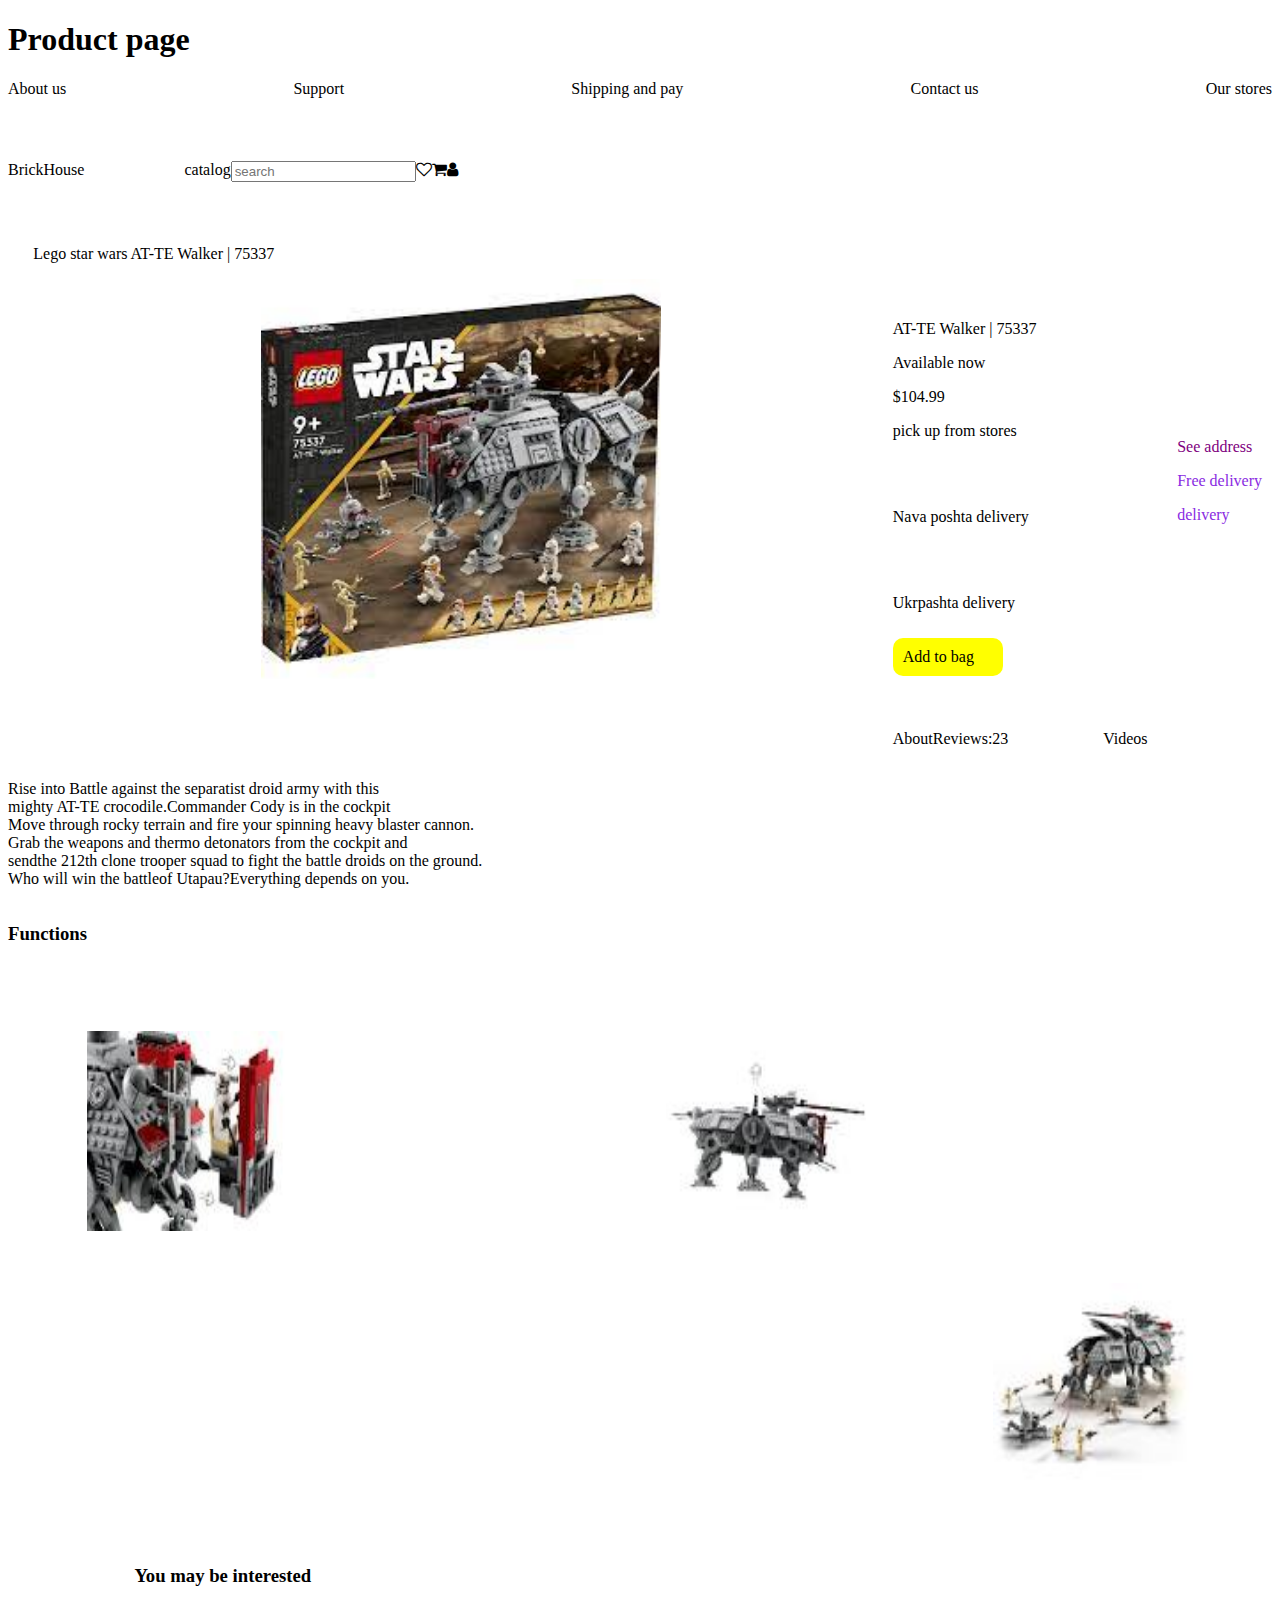
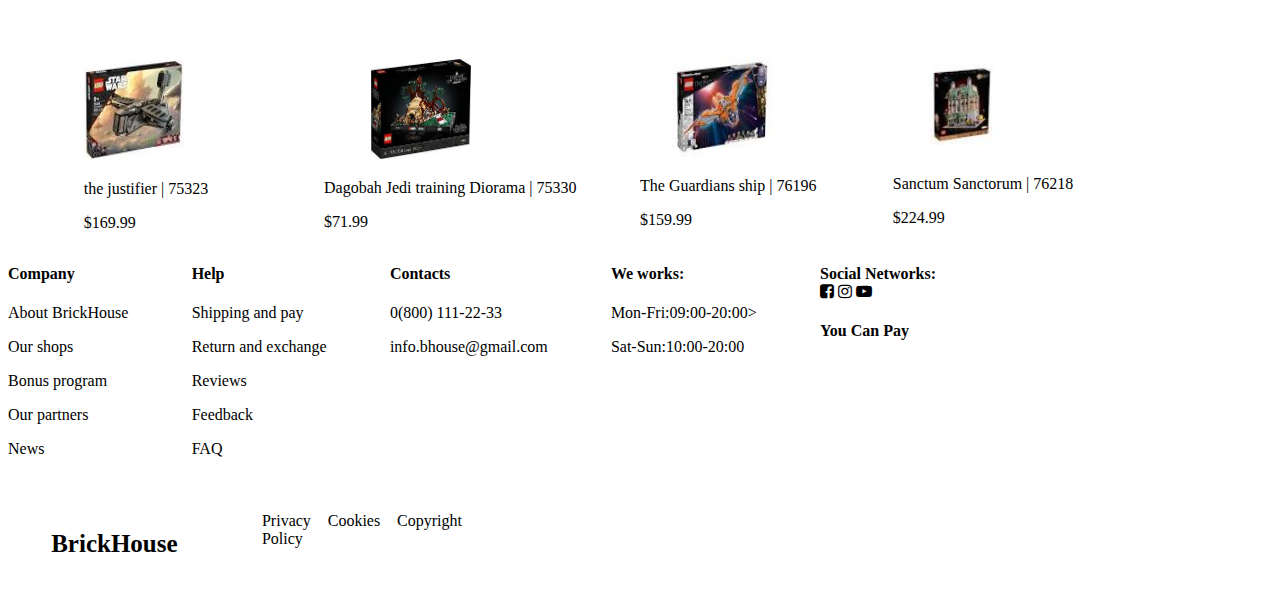
==== product1.html @ 44573a8c "changes" ====
<!DOCTYPE html>
<html lang="en">
<head>
    <meta charset="UTF-8">
    <meta http-equiv="X-UA-Compatible" content="IE=edge">
    <meta name="viewport" content="width=device-width, initial-scale=1.0">
    <title>Document</title>
    <link rel="stylesheet" href="style2.css">
    <link rel="stylesheet" href="https://cdnjs.cloudflare.com/ajax/libs/font-awesome/4.7.0/css/font-awesome.min.css">
</head>
<body>
    <h1>Product page</h1>
    <nav class="nav">

<li>About us</li>
<li>Support</li>
<li>Shipping and pay</li>
<li>Contact us</li>
<li>Our stores</li>

 </nav>

<div class="second">
    <li id="BrickHouse" >BrickHouse</li>
<li id="catalog" >catalog</li>
<input type="text" placeholder="search">
<i class="fa fa-heart-o" aria-hidden="true"></i>
<i class="fa fa-shopping-cart" aria-hidden="true"></i>
<i class="fa fa-user" aria-hidden="true"></i>

</div>

<div>
<p id="star">Lego star wars AT-TE Walker | 75337</p>

<img id="pdt1" src="images/Walker.jpeg" alt="picture">
<div id="P1">
<p>AT-TE Walker | 75337</p>

<p>Available now</p>
<p>$104.99</p>


</div>

</div>

<div class="oneside">
<p>pick up from stores</p> 
<br>
<br>
<p>Nava poshta delivery</p>  
<br>
<br>
<p>Ukrpashta delivery</p>  

<!-- <div id="all3"> -->
<p class="see">See address</p>

<p id="free">Free delivery</p>

<p id="delivery">delivery</p>
<p class="bag">Add to bag </p>
<!-- </div> -->

</div>
<!-- <p id="bag">Add to bag </p> -->
<!-- <p id="bag">Add to bag </p> -->

<div id="layer1">
<p>About</p> 
 <p>Reviews:23</p>
 <p id="videos"> Videos</p>
 <!-- <p id="bag">Add to bag </p> -->
</div>
<!-- <p id="bag">Add to bag </p> -->

<p>Rise into Battle against the 
    separatist droid army with this
    <br>
     mighty AT-TE crocodile.Commander
      Cody is in the cockpit
      <br>
    Move through rocky terrain and fire your 
    spinning heavy blaster cannon.
    <br>
Grab the weapons and thermo detonators
 from the cockpit and
 <br>
  sendthe 212th clone
trooper squad to fight the battle droids 
on the ground.
<br>
Who will win the 
battleof Utapau?Everything depends on you.</p>

<div class="top3">
<h3>Functions</h3>
<img id="pdt2" src="images/product2.jpeg" alt="picture">
<img id="pdt3" src="images/product3.jpeg" alt="picture">
<img id="pdt4" src="images/product4.jpeg" alt="picture">
</div>

<div>

    <div class="setlast">
<h3>You may be interested</h3>
<div id="pd1">
<img id="pdt5" src="images/product5.jpeg" alt="picture">
<p>the justifier | 75323</p>
<p>$169.99</p>
</div>
</div>

<div id="pd2">
<img id="pdt8" src="images/dagobah.jpeg" alt="picture">
<p>Dagobah Jedi training Diorama | 75330</p>
<p>$71.99</p>
</div>

<div id="pd3">
<img id="pdt7" src="images/product7.jpeg" alt="picture">
<p>The Guardians ship | 76196</p>
<p>$159.99</p>
</div>

<div id="pd4">
<img id="pdt6" src="images/product6.jpeg" alt="picture">
<p>Sanctum Sanctorum  | 76218</p>
<p>$224.99</p>
</div>

</div>

<div class="footer">
<div>
<h4>Company</h4>
<p>About BrickHouse</p>
<p>Our shops</p>
<p>Bonus program</p>
<p>Our partners</p>
<p>News</p>
</div>

<div class="help">
<h4>Help</h4>
 <p>Shipping and pay </p>
<p>Return and exchange</p>
<p>Reviews</p>
<p>Feedback</p>
<p>FAQ</p>
</div>

<div class="contact">
<h4>Contacts</h4>
<p>0(800) 111-22-33</p>
<p>info.bhouse@gmail.com</p>
</div>

<div class="works">
<h4>We works:</h4>
<p>Mon-Fri:09:00-20:00></p>
<p>Sat-Sun:10:00-20:00</p>
</div>

<div class="socials">
<h4>Social Networks:
    <br>
    <i class="fa fa-facebook-square" aria-hidden="true"></i>
    <i class="fa fa-instagram" aria-hidden="true"></i>
    <i class="fa fa-youtube-play" aria-hidden="true"></i>


    <h4>You Can Pay</h4>
</div>

<div class="House">
<h4 id="Bhouse">BrickHouse</h4>

<!-- <div id="lastlayer"> -->
<p id="policy" >Privacy Policy</p>
<p id="cookies">Cookies</p>
<p id="copy">Copyright</p>
<!-- </div> -->

</div>



</body>
</html>
---- style2.css ----
.nav{
    display: flex;
    list-style-type: none;
    justify-content: space-between;
}
.second{
    display: flex;
    list-style-type: none;
    margin-top: 5%;
}
#star{
    margin-left: 2%;
    margin-top: 5%;
}
#catalog{
    margin-left: 100px;
}
#layer1{
    margin-left: 70%;
    margin-top: 3%;
}
#pdt1{
    width: 400px;
    height: 400px;
margin-left: 20%;

}
#P1{
    margin-left: 70%;
    margin-top: -30%;
}

/* #bag{
    /* margin-left: 70%; */
    /* border-radius: 10px;
    width: 20px;
    height: 15px;
    margin-left: 5%; */
    /* margin-top: 15%; */
    /* display: flex; */ */
/* } */
#all3{
    margin-left: 70%;
margin-top: -50%;
} 
.see{ 
color: purple;
margin-left: 75%;
margin-top: -50%;

}
#free{
color: blueviolet;
margin-left: 75%;
}
#delivery{
    color: blueviolet;
    margin-left: 75%;
} 
.bag{
    margin-top: 30%;
border-radius: 10px;
background-color: yellow;
width: 90px;
padding: 10px 10px;
}
#videos{
    margin-left: 25%;
}

.oneside{
margin-left: 70%;
}
#layer1{
    display: flex;
}
.top3{
    display: flex;
    /* justify-content: space-between; */
}
#pdt2{
    width: 200px;
    height: 200px;
margin-top: 10%;
/* margin-left: 30%; */
}
#pdt3{
    width: 200px;
    height: 200px;
    margin-top: 10%;
    margin-left: 30%;
}
#pdt4{
    width: 200px;
    height: 200px;
    margin-top: 30%;
    margin-left: 10%;
}
#pdt5{
    width: 100px;
    height: 100px;
    /* margin-top: 10%; */
}
#pdt6{
    width: 100px;
    height: 100px;
    margin-left: 5%;
}
#pdt7{
    width: 100px;
    height: 100px;
    margin-left: 5%;
}
#pdt8{
    width: 100px;
    height: 100px;
    margin-left: 5%;
}
.setlast{
    margin-top: 5%;
    margin-left: 10%;
    display: flex;
}
.footer{
    display: flex;
}
.help{
    margin-left: 5%;
}
.contact{
    margin-left: 5%;
}
.works{
    margin-left: 5%;
}
.socials{
    margin-left: 5%;
}
.House{
    margin-left: -70%;
    display: flex;
    margin-top: 20%;
}
#policy{
    margin-left: 25%;
    /* display: flex; */
    /* margin-top: -1%; */
}
#cookies{
    margin-left: 5%;
    
}
#copy{
    margin-left: 5%;
}
#Bhouse{
    font-size: 25px;
}
/* #lastlayer{
    margin-top: 1%;
} */
#pd1{
    margin-top: 10%;
    margin-left: -20%;
}
#pd2{
    margin-left: 25%;
    margin-top: -15%;
}
#pd3{
    margin-left: 50%;
    margin-top: -15%;
}
#pd4{
    margin-left: 70%;
    margin-top: -15%;
}
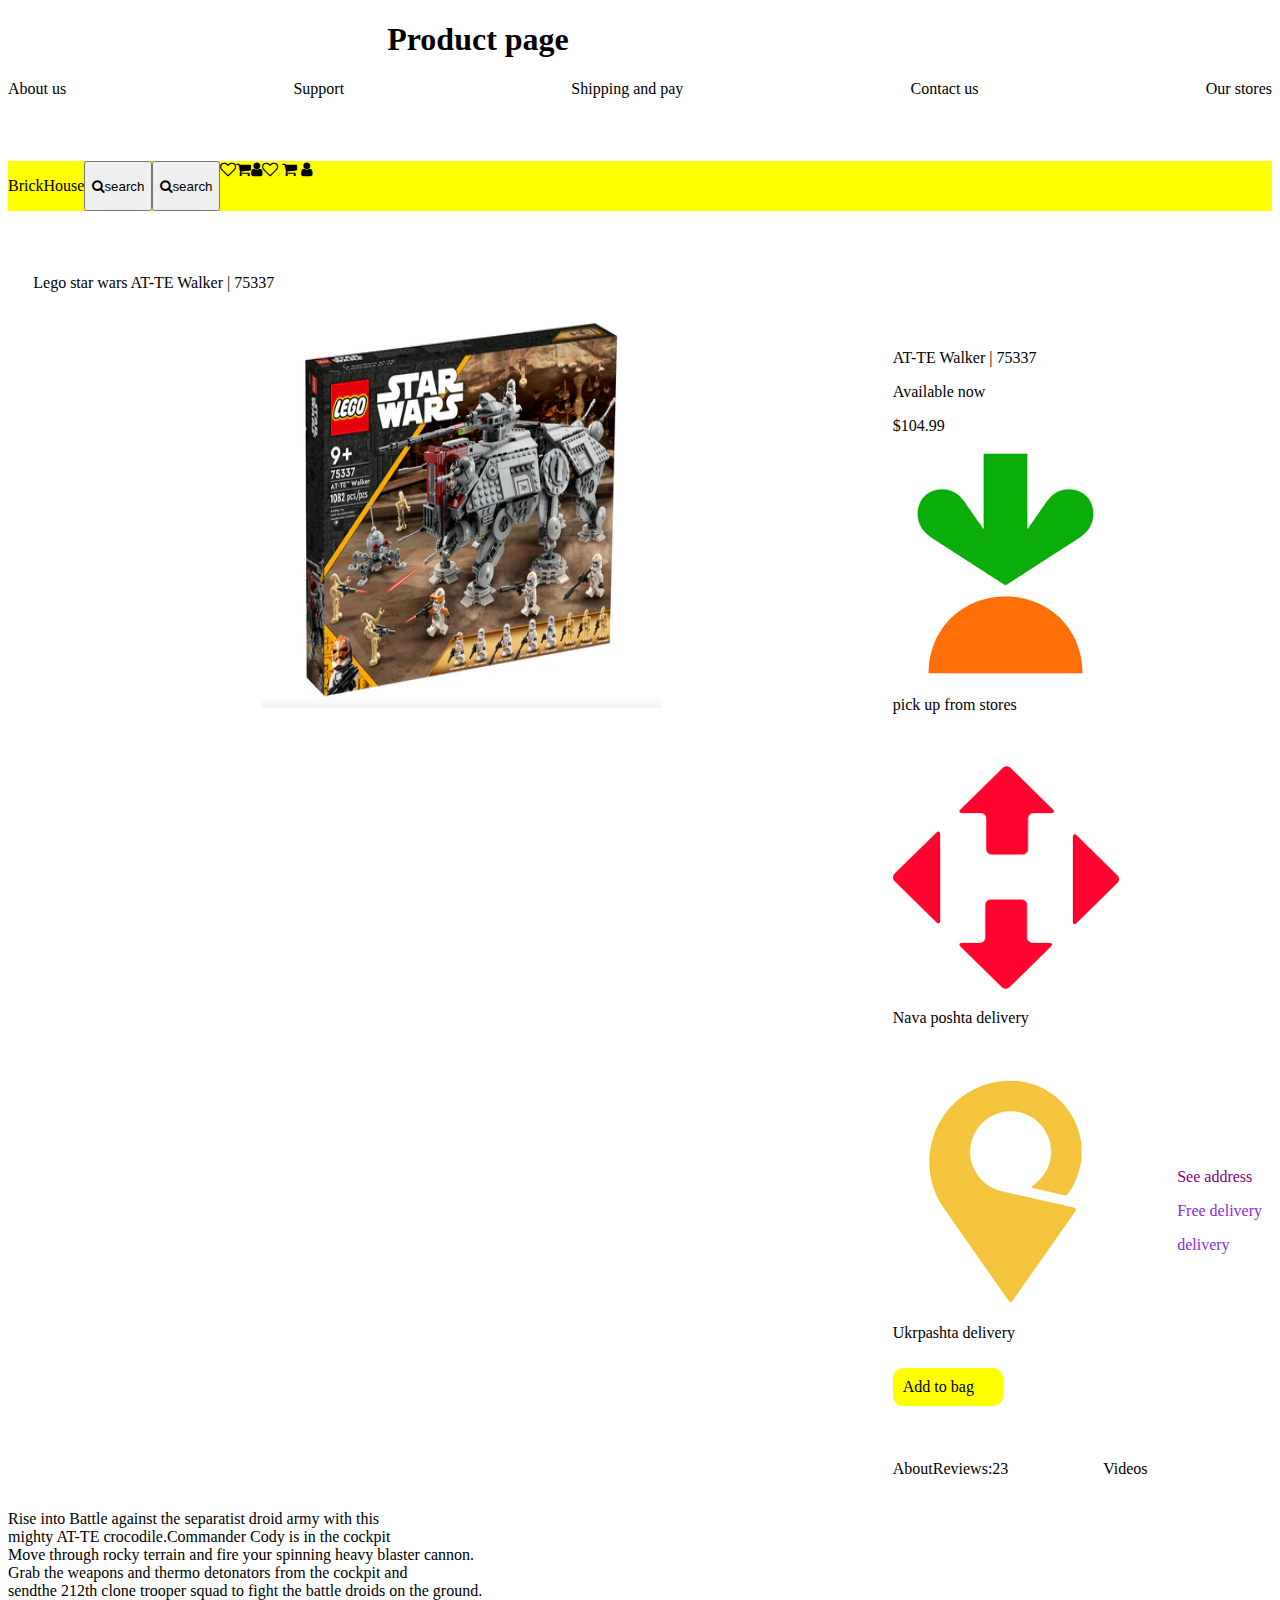
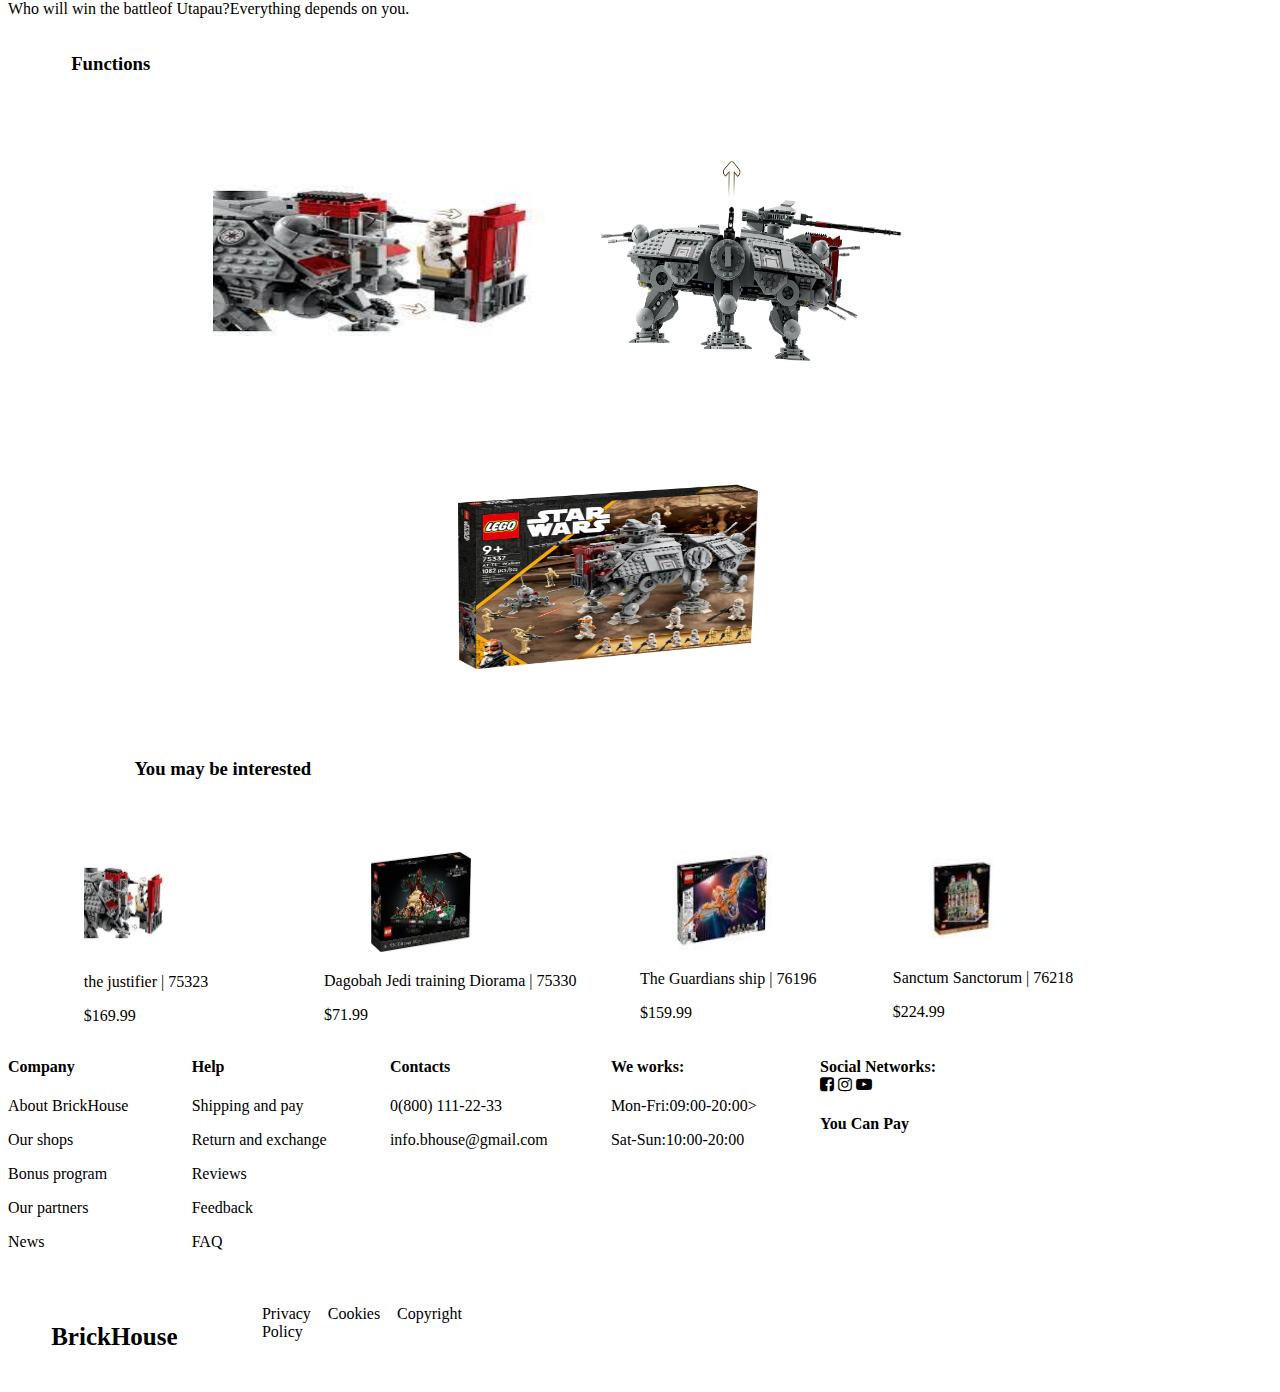
==== commit 5f9d1583: "first commit" ====
--- a/product1.html
+++ b/product1.html
@@ -9,8 +9,8 @@
     <link rel="stylesheet" href="https://cdnjs.cloudflare.com/ajax/libs/font-awesome/4.7.0/css/font-awesome.min.css">
 </head>
 <body>
-    <h1>Product page</h1>
-    <nav class="nav">
+    <h1 id="productpage">Product page</h1>
+    <div class="nav">
 
 <li>About us</li>
 <li>Support</li>
@@ -18,22 +18,39 @@
 <li>Contact us</li>
 <li>Our stores</li>
 
- </nav>
+    </div>
 
 <div class="second">
-    <li id="BrickHouse" >BrickHouse</li>
-<li id="catalog" >catalog</li>
-<input type="text" placeholder="search">
-<i class="fa fa-heart-o" aria-hidden="true"></i>
-<i class="fa fa-shopping-cart" aria-hidden="true"></i>
-<i class="fa fa-user" aria-hidden="true"></i>
-
+   
+    
+
+    <div class="nav2">
+        <p id="Brick">BrickHouse</p>
+        <button id="search"><i class="fa fa-search" aria-hidden="true" inputmode="all"></i>search</button>
+        <button id="search"><i class="fa fa-search" aria-hidden="true" inputmode="all"></i>search</button>
+        <i class="fa fa-heart-o" aria-hidden="true"></i>
+        <i class="fa fa-shopping-cart" aria-hidden="true"></i>
+        <i class="fa fa-user" aria-hidden="true"></i>
+        </div>
+
+
+
+
+   <div>
+
+    <i class="fa fa-heart-o" aria-hidden="true"></i>
+    <i class="fa fa-shopping-cart" aria-hidden="true"></i>
+    <i class="fa fa-user" aria-hidden="true"></i>
+    
+   </div>
 </div>
 
 <div>
 <p id="star">Lego star wars AT-TE Walker | 75337</p>
 
-<img id="pdt1" src="images/Walker.jpeg" alt="picture">
+<img id="pdt1" src="images/starwar1.webp" alt="picture">
+
+
 <div id="P1">
 <p>AT-TE Walker | 75337</p>
 
@@ -46,12 +63,16 @@
 </div>
 
 <div class="oneside">
-<p>pick up from stores</p> 
-<br>
-<br>
+<p></p>
+<img id="logo" src="images/pick up logo.png" alt="">
+    <p>pick up from stores</p> 
+<br>
+<br>
+<img id="logo" src="images/poshta logo.png" alt="">
 <p>Nava poshta delivery</p>  
 <br>
 <br>
+<img id="logo" src="images/UKrposhta logo.png" alt="">
 <p>Ukrpashta delivery</p>  
 
 <!-- <div id="all3"> -->
@@ -95,10 +116,10 @@
 battleof Utapau?Everything depends on you.</p>
 
 <div class="top3">
-<h3>Functions</h3>
-<img id="pdt2" src="images/product2.jpeg" alt="picture">
-<img id="pdt3" src="images/product3.jpeg" alt="picture">
-<img id="pdt4" src="images/product4.jpeg" alt="picture">
+<h3 class="h3f">Functions</h3>
+<img id="pdt2" src="images/forward.jpeg" alt="picture">
+<img id="pdt3" src="images/shot arrow.jpg" alt="picture">
+<img id="pdt4" src="images/fighters2.webp" alt="picture">
 </div>
 
 <div>
@@ -106,7 +127,7 @@
     <div class="setlast">
 <h3>You may be interested</h3>
 <div id="pd1">
-<img id="pdt5" src="images/product5.jpeg" alt="picture">
+<img id="pdt5" src="images/forward.jpeg" alt="picture">
 <p>the justifier | 75323</p>
 <p>$169.99</p>
 </div>
--- a/style2.css
+++ b/style2.css
@@ -1,12 +1,23 @@
+#productpage{
+    margin-left: 30%;
+}
 .nav{
     display: flex;
     list-style-type: none;
     justify-content: space-between;
 }
+.nav2{
+    display:flex;
+    justify-content: space-between;
+    background-color: yellow;
+}
 .second{
     display: flex;
     list-style-type: none;
     margin-top: 5%;
+    background-color: yellow;
+    width: 100%;
+    height: 50px;
 }
 #star{
     margin-left: 2%;
@@ -14,6 +25,22 @@
 }
 #catalog{
     margin-left: 100px;
+    width: 50px;
+    height: 50px;
+margin-left: 5%;
+
+
+}
+/* #logo{
+    width: ;
+} */
+#text{
+    margin-top: 2%;
+    height: 5%;
+}
+input{
+    width: 10%;
+    height: 5%;
 }
 #layer1{
     margin-left: 70%;
@@ -79,22 +106,29 @@
     /* justify-content: space-between; */
 }
 #pdt2{
-    width: 200px;
+    width: 400px;
     height: 200px;
 margin-top: 10%;
+border-style: 2px yellow;
+margin-left: 5%;
 /* margin-left: 30%; */
 }
 #pdt3{
-    width: 200px;
+    width: 300px;
     height: 200px;
     margin-top: 10%;
-    margin-left: 30%;
+    margin-left: -1%;
+    border-style: 2px yellow;
 }
 #pdt4{
-    width: 200px;
+    width: 300px;
     height: 200px;
-    margin-top: 30%;
-    margin-left: 10%;
+    margin-top: 35%;
+    margin-left: -35%;
+    border-style: 2px yellow;
+}
+.h3f{
+    margin-left:5% ;
 }
 #pdt5{
     width: 100px;
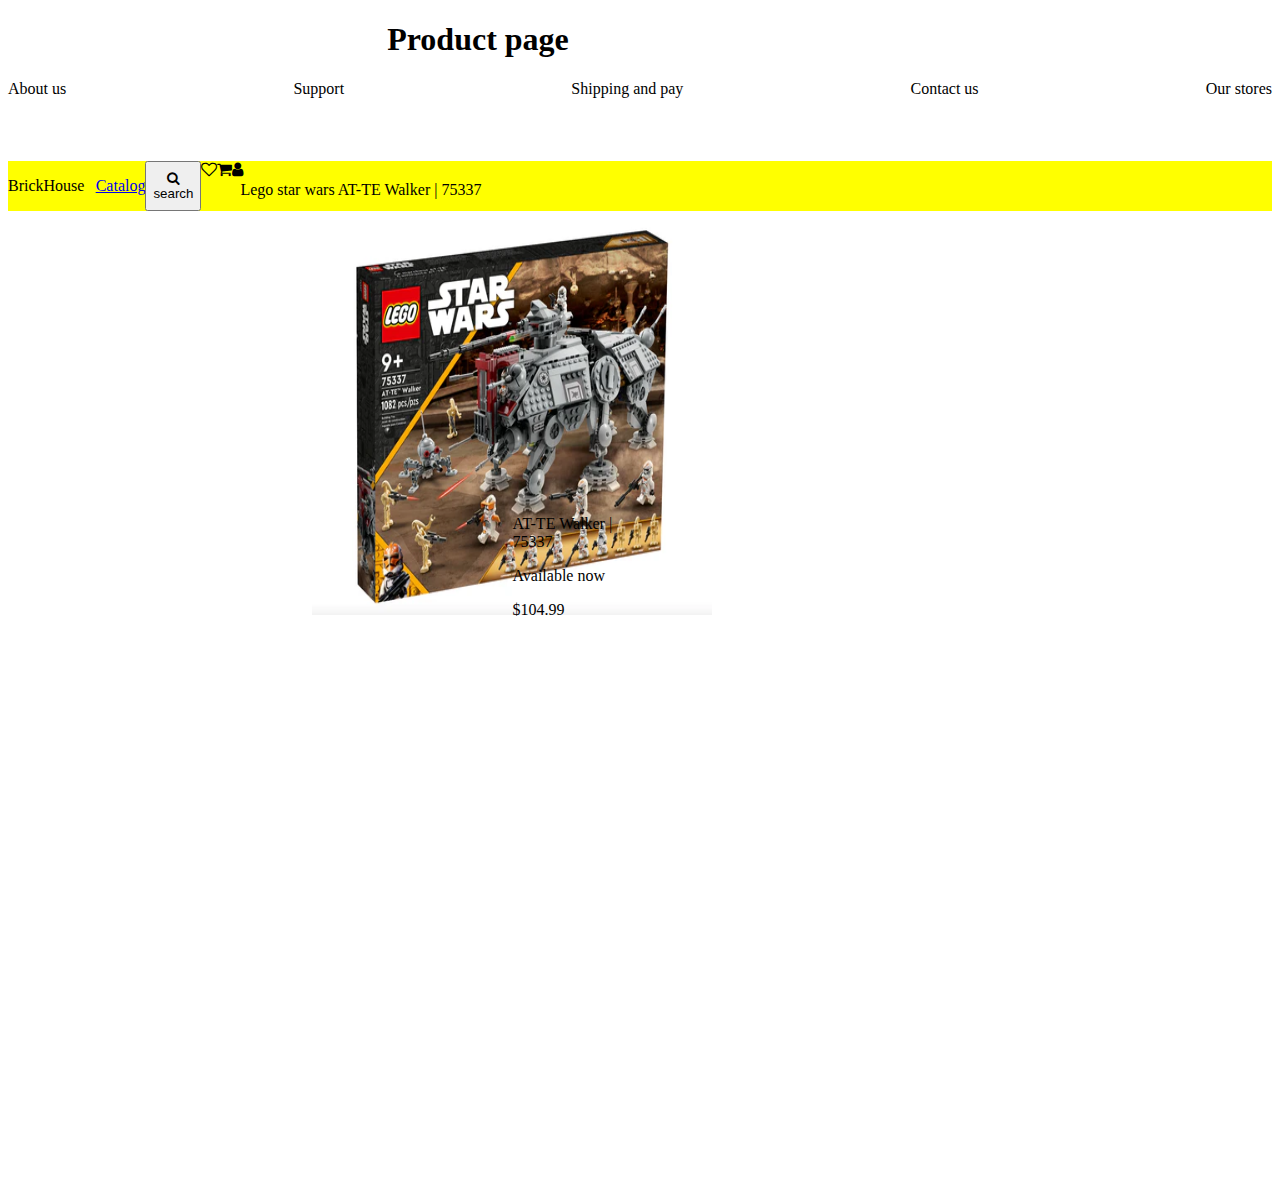
==== commit 014e5b83: "changes" ====
--- a/product1.html
+++ b/product1.html
@@ -26,7 +26,8 @@
 
     <div class="nav2">
         <p id="Brick">BrickHouse</p>
-        <button id="search"><i class="fa fa-search" aria-hidden="true" inputmode="all"></i>search</button>
+        <p id="catalog"><a href="product1.html">Catalog</a></p>
+        <!-- <button id="search"><i class="fa fa-search" aria-hidden="true" inputmode="all"></i>search</button> -->
         <button id="search"><i class="fa fa-search" aria-hidden="true" inputmode="all"></i>search</button>
         <i class="fa fa-heart-o" aria-hidden="true"></i>
         <i class="fa fa-shopping-cart" aria-hidden="true"></i>
@@ -36,14 +37,14 @@
 
 
 
-   <div>
-
+   <!-- <div> -->
+<!-- 
     <i class="fa fa-heart-o" aria-hidden="true"></i>
     <i class="fa fa-shopping-cart" aria-hidden="true"></i>
     <i class="fa fa-user" aria-hidden="true"></i>
-    
-   </div>
-</div>
+     -->
+   <!-- </div> -->
+<!-- </div> -->
 
 <div>
 <p id="star">Lego star wars AT-TE Walker | 75337</p>
